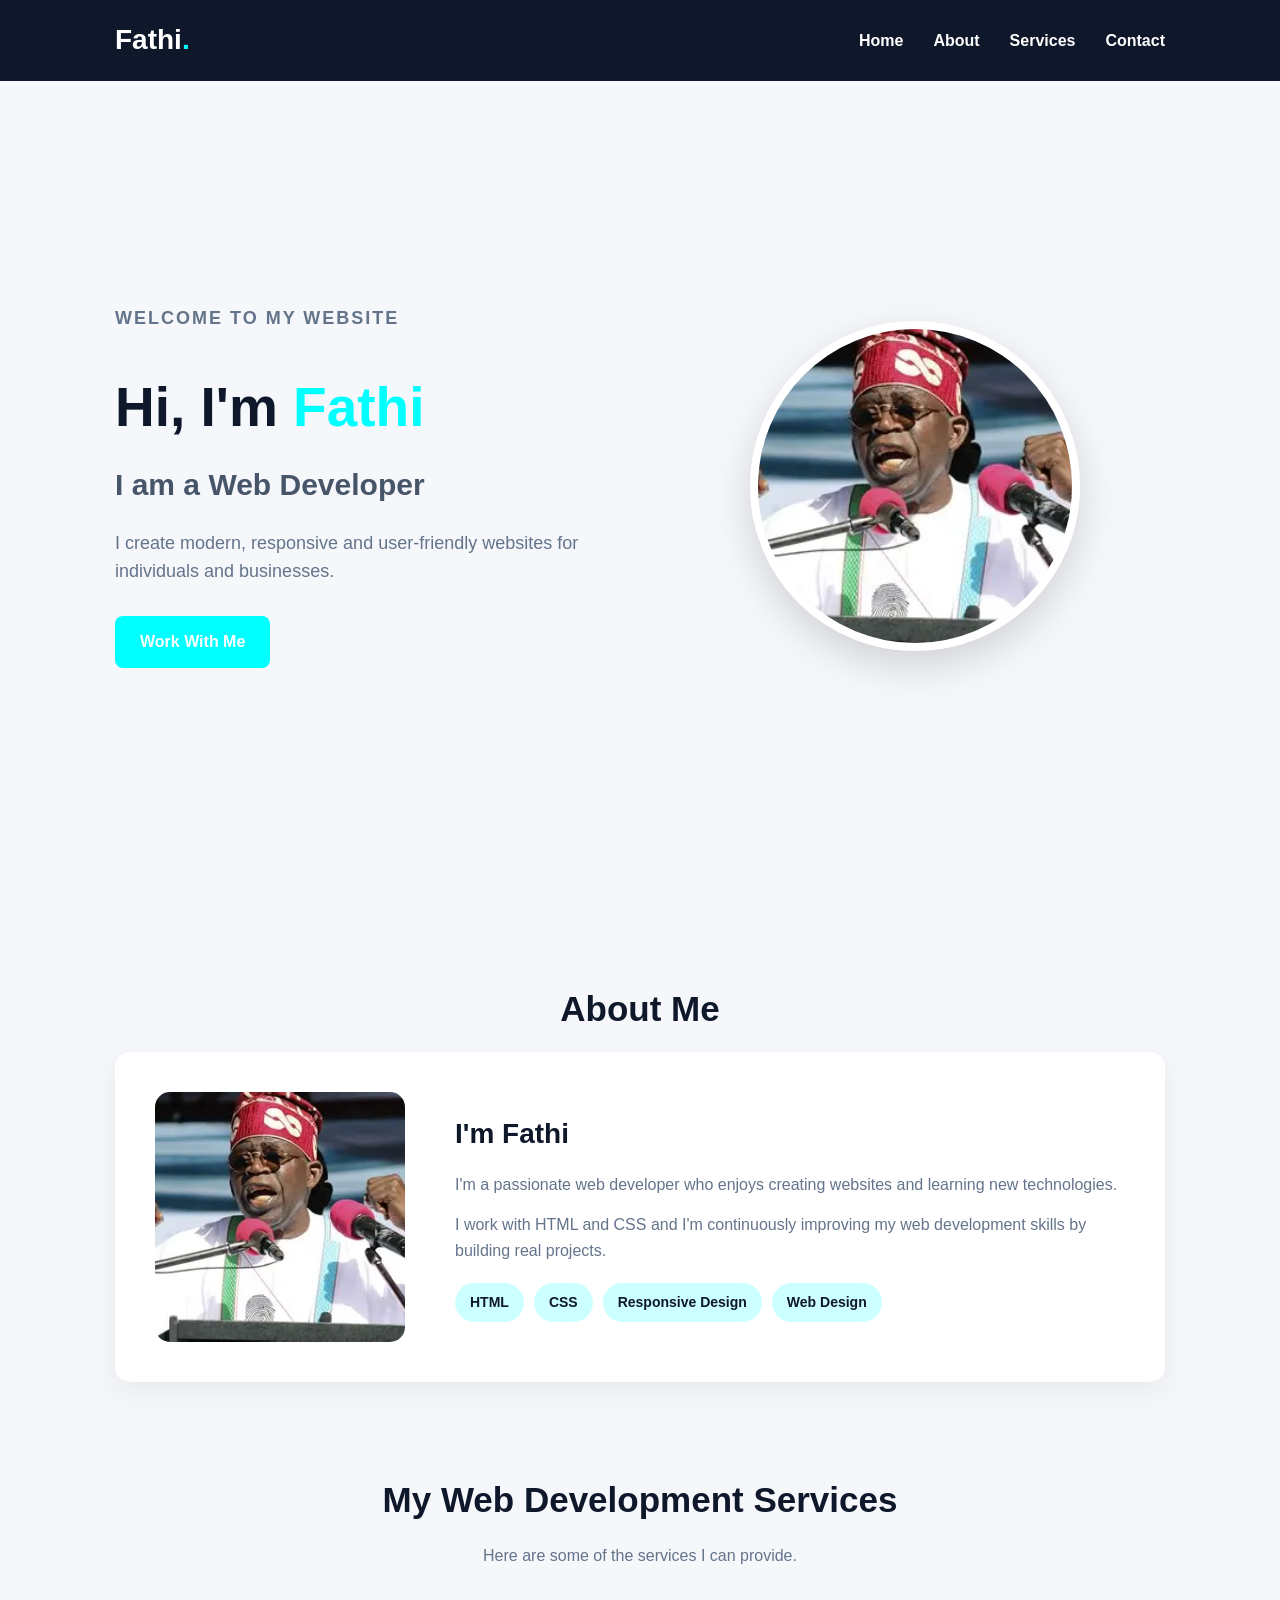
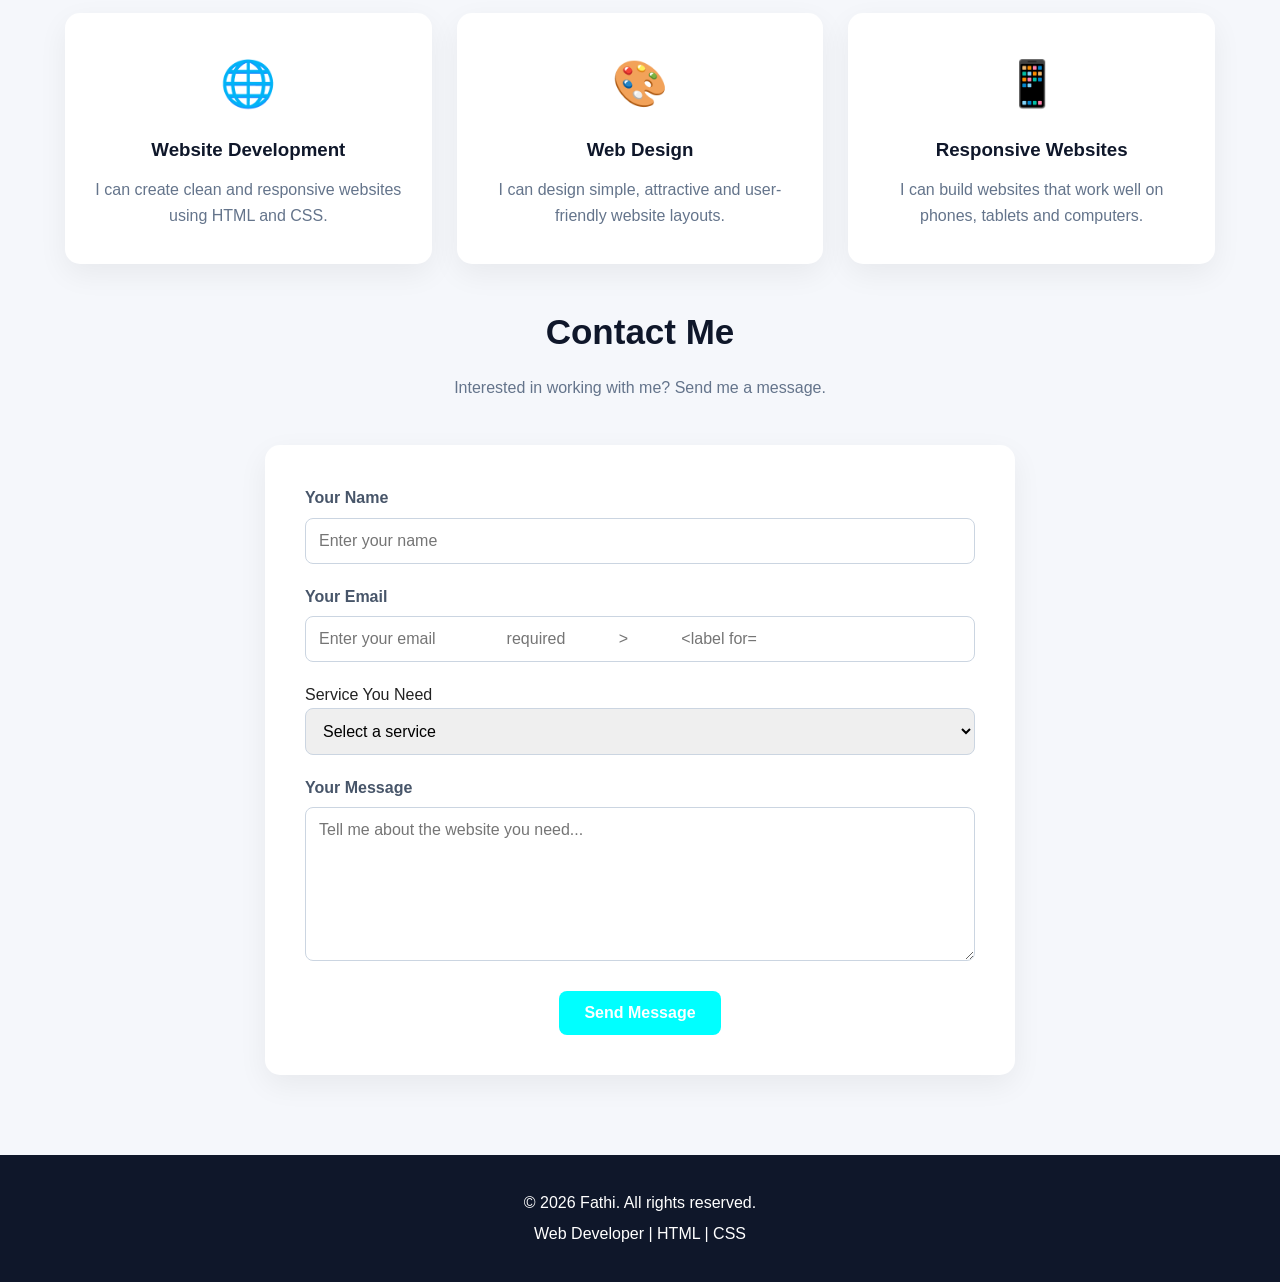
==== fathi profile/index.html @ 284f53f1 "update my website" ====
<!DOCTYPE html>
<html lang="en">
<head>
    <meta charset="UTF-8">
    <meta name="viewport" content="width=device-width, initial-scale=1.0">

    <title>Fathi | Web Developer</title>

    <link rel="stylesheet" href="style.css">
</head>

<body>

    <!-- Navigation -->
    <header>
        <nav class="navbar">
            <h2 class="logo">Fathi<span>.</span></h2>

            <ul class="nav-links">
                <li><a href="#home">Home</a></li>
                <li><a href="#about">About</a></li>
                <li><a href="#services">Services</a></li>
                <li><a href="#contact">Contact</a></li>
            </ul>
        </nav>
    </header>


    <!-- Hero Section -->
    <section id="home" class="hero">

        <div class="hero-text">
            <p class="small-text">WELCOME TO MY WEBSITE</p>

            <h1>Hi, I'm <span>Fathi</span></h1>

            <h2>I am a Web Developer</h2>

            <p>
                I create modern, responsive and user-friendly websites
                for individuals and businesses.
            </p>

            <a href="#contact" class="btn">Work With Me</a>
        </div>

        <div class="hero-image">
            <img src="profile.jpg" alt="Photo of Fathi">
        </div>

    </section>


    <!-- About Section -->
    <section id="about" class="section">

        <h2 class="section-title">About Me</h2>

        <div class="about-content">

            <img src="profile.jpg" alt="Fathi">

            <div>
                <h3>I'm Fathi</h3>

                <p>
                    I'm a passionate web developer who enjoys creating
                    websites and learning new technologies.
                </p>

                <p>
                    I work with HTML and CSS and I'm continuously improving
                    my web development skills by building real projects.
                </p>

                <div class="skills">
                    <span>HTML</span>
                    <span>CSS</span>
                    <span>Responsive Design</span>
                    <span>Web Design</span>
                </div>
            </div>

        </div>

    </section>


    <!-- Services Section -->
    <section id="services" class="section services-section">

        <h2 class="section-title">My Web Development Services</h2>

        <p class="section-description">
            Here are some of the services I can provide.
        </p>

        <div class="services">

            <div class="service-card">
                <div class="service-icon">🌐</div>
                <h3>Website Development</h3>
                <p>
                    I can create clean and responsive websites
                    using HTML and CSS.
                </p>
            </div>

            <div class="service-card">
                <div class="service-icon">🎨</div>
                <h3>Web Design</h3>
                <p>
                    I can design simple, attractive and
                    user-friendly website layouts.
                </p>
            </div>

            <div class="service-card">
                <div class="service-icon">📱</div>
                <h3>Responsive Websites</h3>
                <p>
                    I can build websites that work well on
                    phones, tablets and computers.
                </p>
            </div>

        </div>

    </section>


    <!-- Contact Section -->
    <section id="contact" class="section contact-section">

        <h2 class="section-title">Contact Me</h2>

        <p class="section-description">
            Interested in working with me? Send me a message.
        </p>

        <form class="contact-form">

            <label for="name">Your Name</label>
            <input
                type="text"
                id="name"
                name="name"
                placeholder="Enter your name"
                required
            >

            <label for="email">Your Email</label>
            <input
                type="email"
                id="email"
                name="email"
                placeholder="Enter your email
                required
            >

            <label for="service">Service You Need</label>
            <select id="service" name="service">
                <option value="">Select a service</option>
                <option value="website">Website Development</option>
                <option value="design">Web Design</option>
                <option value="responsive">Responsive Website</option>
                <option value="other">Other</option>
            </select>

            <label for="message">Your Message</label>
            <textarea
                id="message"
                name="message"
                rows="7"
                placeholder="Tell me about the website you need..."
                required
            ></textarea>

            <button type="submit" class="btn">
                Send Message
            </button>

        </form>

    </section>


    <!-- Footer -->
    <footer>
        <p>© 2026 Fathi. All rights reserved.</p>

        <p>
            Web Developer | HTML | CSS
        </p>
    </footer>


</body>
</html>
---- fathi profile/style.css ----
:root {
    --color-primary: #0f172a;    
    --color-accent: #00ffff;     
    --color-secondary: #8b5cf6;  
    --color-bg: #f5f7fb;         
    --color-text: #222222;       
    --color-muted: #64748b;     
    --color-muted2: #475569;     
    --color-light: #ffffff;      
    --color-accent-light: #ccffff; 
    --color-form-border: #cbd5e1; 
}
* {
    margin: 0;
    padding: 0;
    box-sizing: border-box;
}
:focus {
    outline: 2px dashed var(--color-accent);
    outline-offset: 3px;
}
html {
    scroll-behavior: smooth;
}
body {
    font-family: Arial, Helvetica, sans-serif;
    line-height: 1.6;
    color: var(--color-text);
    background: var(--color-bg);
}
header {
    background: var(--color-primary);
    position: sticky;
    top: 0;
    z-index: 1000;
}
.navbar {
    max-width: 1100px;
    margin: auto;
    padding: 18px 25px;
    display: flex;
    justify-content: space-between;
    align-items: center;
}
.logo {
    color: var(--color-light);
    font-size: 28px;
}
.logo span {
    color: var(--color-accent);
}
.nav-links {
    list-style: none;
    display: flex;
    gap: 30px;
}
.nav-links a {
    color: var(--color-light);
    text-decoration: none;
    font-weight: bold;
    transition: color 0.3s;
}
.nav-links a:hover {
    color: var(--color-accent);
}
.hero {
    min-height: 90vh;
    max-width: 1100px;
    margin: auto;
    padding: 70px 25px;
    display: flex;
    justify-content: space-between;
    align-items: center;
    gap: 50px;
}
.hero-text {
    flex: 1;
}
.small-text {
    color: var(--color-accent);
    font-weight: bold;
    letter-spacing: 2px;
    margin-bottom: 15px;
}
.hero h1 {
    font-size: 55px;
    color: var(--color-primary);
    margin-bottom: 10px;
}
.hero h1 span {
    color: var(--color-accent);
}
.hero h2 {
    font-size: 30px;
    color: var(--color-muted2);
    margin-bottom: 20px;
}
.hero p {
    font-size: 18px;
    color: var(--color-muted);
    max-width: 550px;
    margin-bottom: 30px;
}
.hero-image {
    flex: 1;
    display: flex;
    justify-content: center;
}
.hero-image img {
    width: 330px;
    height: 330px;
    object-fit: cover;
    border-radius: 50%;
    border: 8px solid var(--color-light);
    box-shadow: 0 15px 40px rgba(0, 0, 0, 0.15);
}
.btn {
    display: inline-block;
    background: var(--color-accent);
    color: var(--color-light);
    padding: 13px 25px;
    border: none;
    border-radius: 8px;
    text-decoration: none;
    font-size: 16px;
    font-weight: bold;
    cursor: pointer;
    transition: background 0.3s, transform 0.3s;
}
.btn:hover {
    background: #00e5e5; /* slightly darker cyan */
    transform: translateY(-2px);
}
.section {
    max-width: 1100px;
    margin: auto;
    padding: 90px 25px;
}
.section-title {
    text-align: center;
    font-size: 35px;
    color: var(--color-primary);
    margin-bottom: 15px;
}
.section-description {
    text-align: center;
    color: var(--color-muted);
    margin-bottom: 45px;
}
.about-content {
    display: flex;
    align-items: center;
    gap: 50px;
    background: var(--color-light);
    padding: 40px;
    border-radius: 15px;
    box-shadow: 0 10px 30px rgba(0, 0, 0, 0.06);
}
.about-content img {
    width: 250px;
    height: 250px;
    object-fit: cover;
    border-radius: 15px;
}
.about-content h3 {
    font-size: 28px;
    margin-bottom: 15px;
    color: var(--color-primary);
}
.about-content p {
    color: var(--color-muted);
    margin-bottom: 15px;
}
.skills {
    display: flex;
    flex-wrap: wrap;
    gap: 10px;
    margin-top: 20px;
}
.skills span {
    background: var(--color-accent-light);
    color: var(--color-primary);
    padding: 8px 15px;
    border-radius: 20px;
    font-size: 14px;
    font-weight: bold;
}
.services-section {
    max-width: 1200px;
    margin: auto;
    padding: 0 25px;
}
.services {
    display: grid;
    grid-template-columns: repeat(3, 1fr);
    gap: 25px;
}
.service-card {
    background: var(--color-light);
    padding: 35px 25px;
    border-radius: 15px;
    text-align: center;
    box-shadow: 0 10px 30px rgba(0, 0, 0, 0.06);
    transition: transform 0.3s;
}
.service-card:hover {
    transform: translateY(-8px);
}
.service-icon {
    font-size: 45px;
    margin-bottom: 15px;
}
.service-card h3 {
    color: var(--color-primary);
    margin-bottom: 12px;
}
.service-card p {
    color: var(--color-muted);
}
.contact-section {
    max-width: 800px;
    margin: auto;
    padding: 40px 25px;
}
.contact-form {
    background: var(--color-light);
    padding: 40px;
    border-radius: 15px;
    box-shadow: 0 10px 30px rgba(0, 0, 0, 0.06);
    display: flex;
    flex-direction: column;
}
.contact-form label {
    margin-bottom: 7px;
    font-weight: bold;
    color: var(--color-muted2);
}
.contact-form input,
.contact-form select,
.contact-form textarea {
    width: 100%;
    padding: 13px;
    margin-bottom: 20px;
    border: 1px solid var(--color-form-border);
    border-radius: 8px;
    font-size: 16px;
    font-family: inherit;
    outline: none;
}
.contact-form input:focus,
.contact-form select:focus,
.contact-form textarea:focus {
    border-color: var(--color-accent);
}
.contact-form textarea {
    resize: vertical;
}
.contact-form .btn {
    align-self: center;
    width: auto;
    margin-top: 10px;
    background: var(--color-accent);
}
footer {
    background: var(--color-primary);
    color: var(--color-light);
    text-align: center;
    padding: 30px 20px;
    margin-top: 40px;
}
footer p {
    margin: 5px;
    color: var(--color-light);
}
@media (max-width: 768px) {
    .navbar {
        flex-direction: column;
        gap: 15px;
    }
    .nav-links {
        gap: 15px;
        flex-wrap: wrap;
        justify-content: center;
    }
    .hero {
        flex-direction: column-reverse;
        text-align: center;
        padding-top: 50px;
    }
    .hero h1 {
        font-size: 42px;
    }
    .hero h2 {
        font-size: 24px;
    }
    .hero-image img {
        width: 250px;
        height: 250px;
    }
    .about-content {
        flex-direction: column;
        text-align: center;
    }
    .about-content img {
        width: 200px;
        height: 200px;
    }
    .services {
        grid-template-columns: 1fr;
    }
    .contact-section {
        padding: 25px;
    }
}
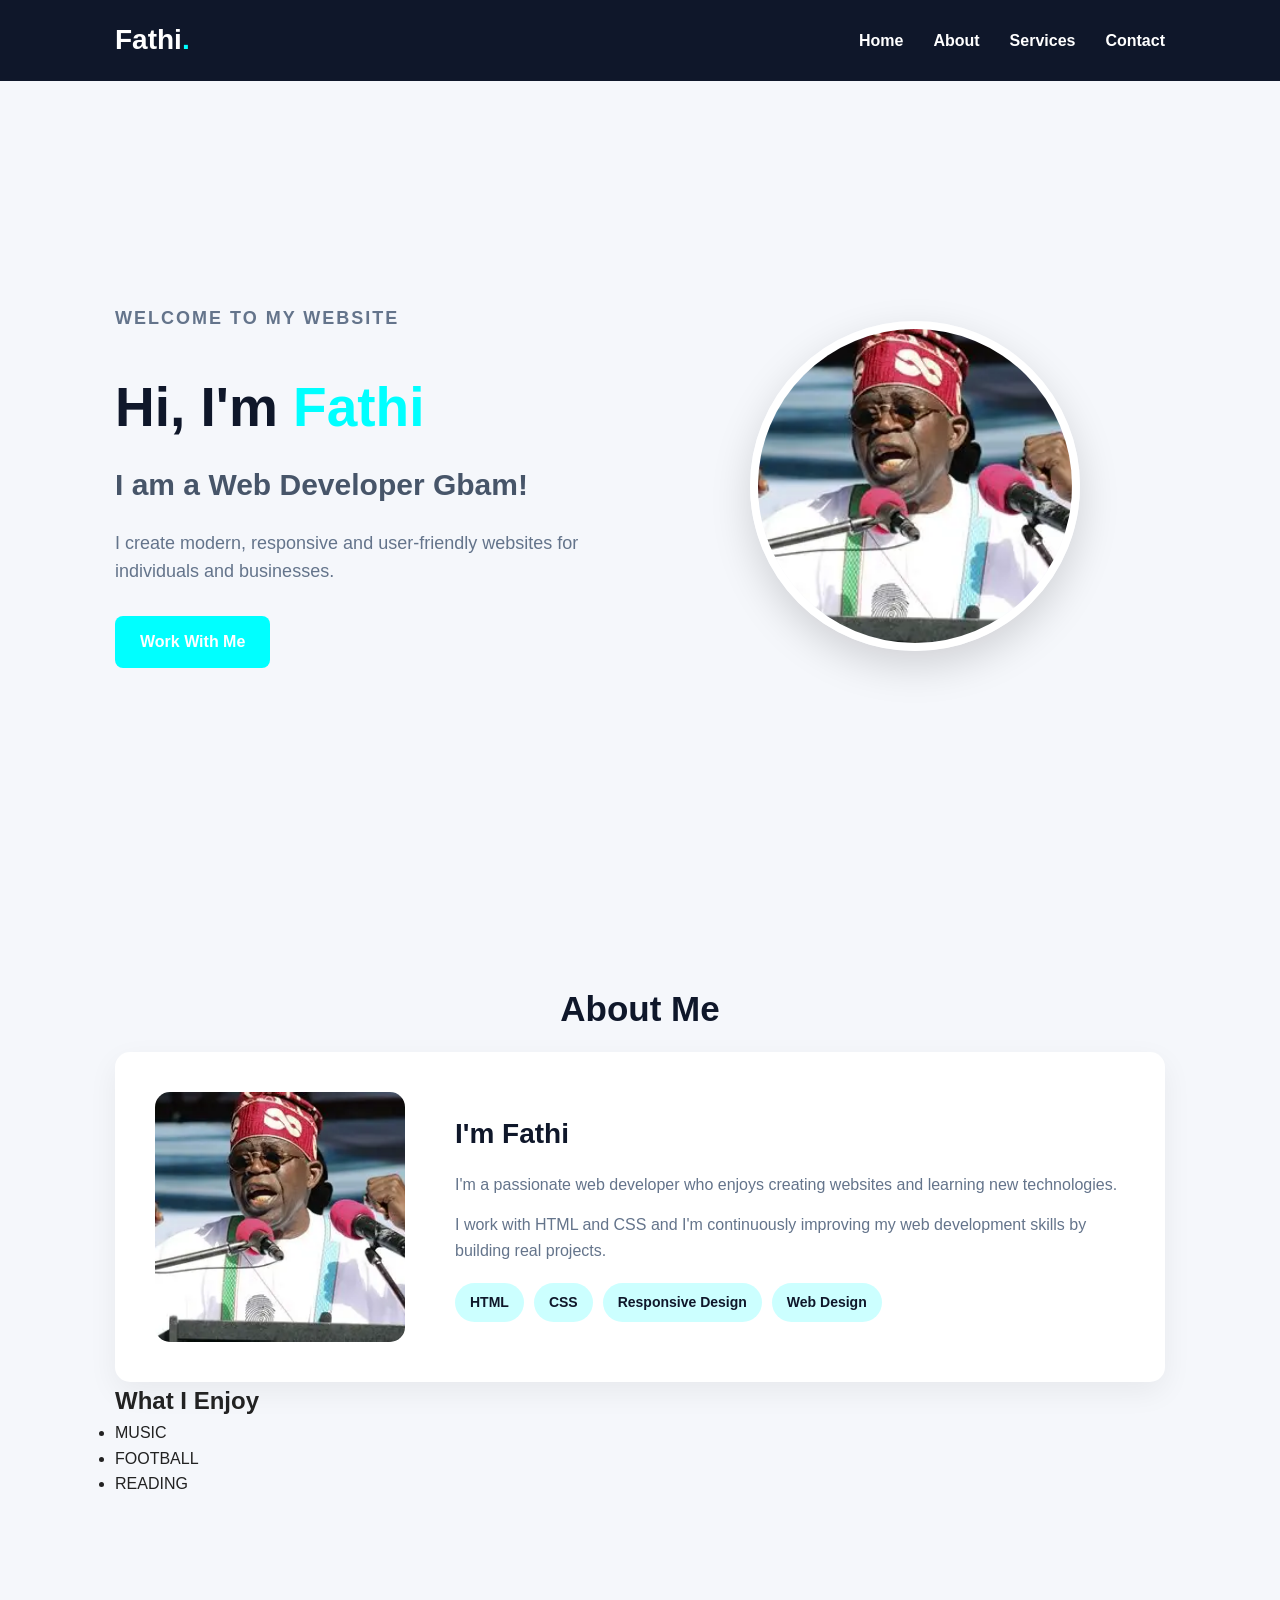
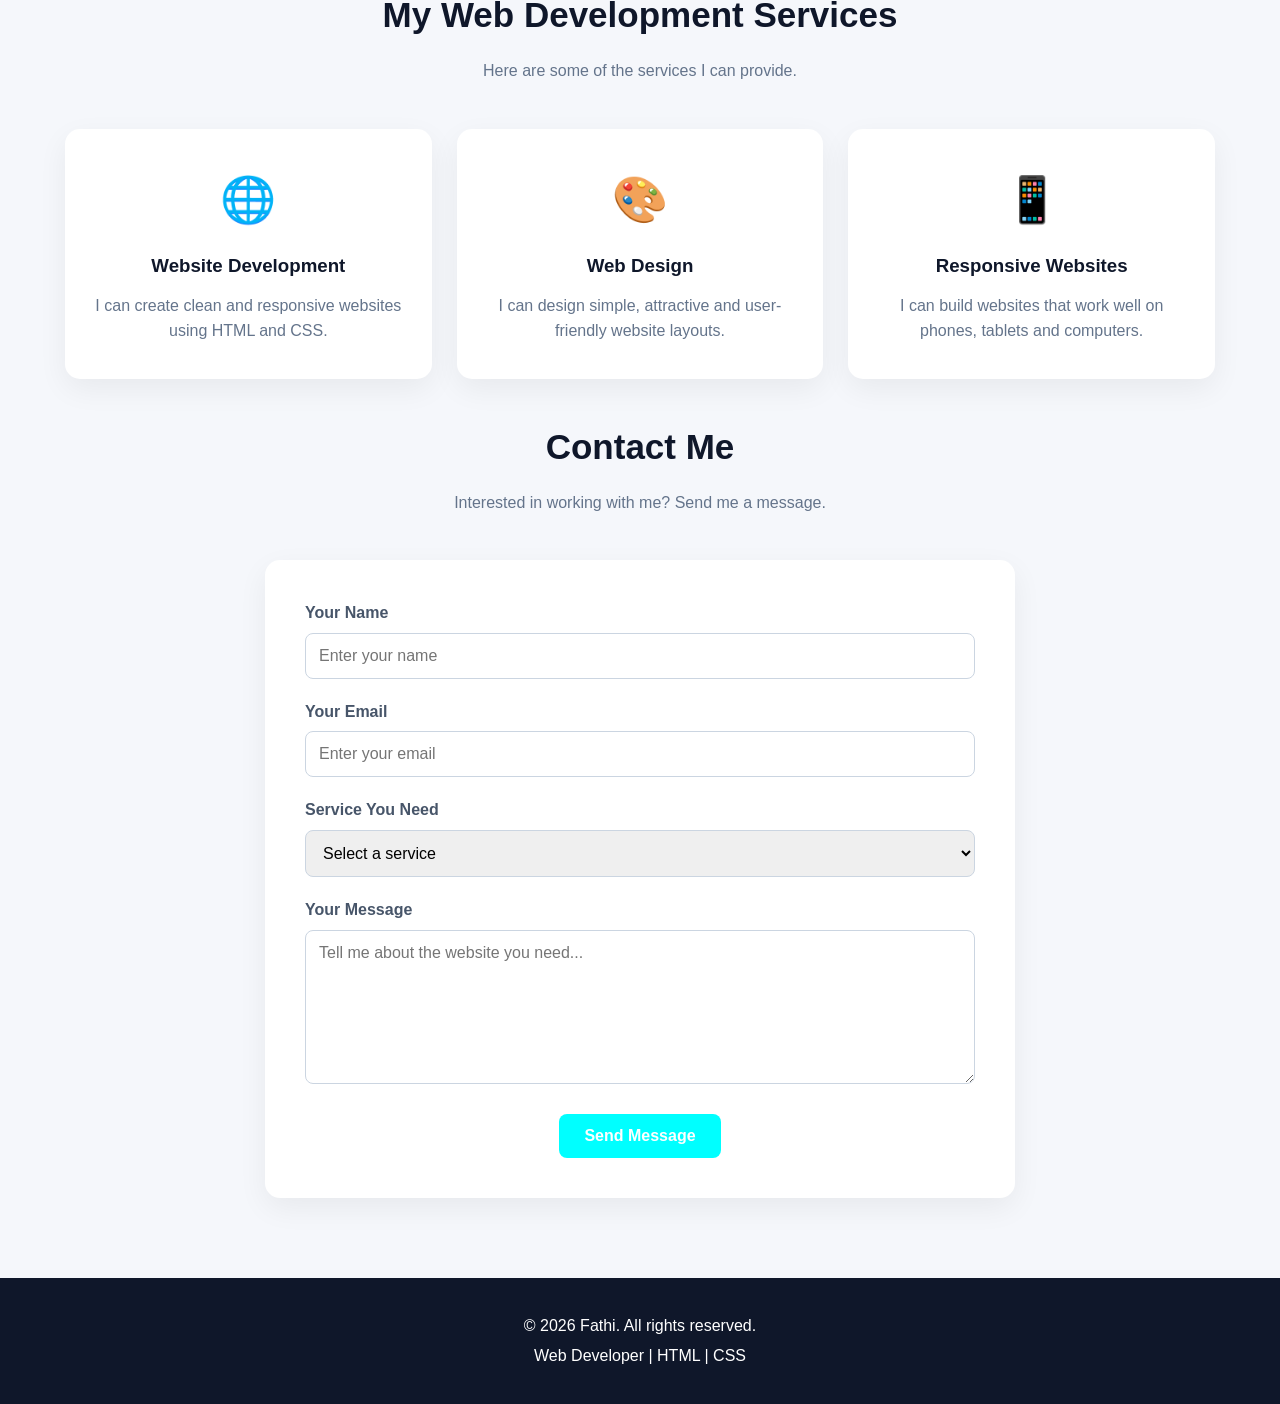
==== commit e008ab2b: "update my website" ====
--- a/fathi profile/index.html
+++ b/fathi profile/index.html
@@ -1,199 +1,154 @@
 <!DOCTYPE html>
 <html lang="en">
 <head>
-    <meta charset="UTF-8">
-    <meta name="viewport" content="width=device-width, initial-scale=1.0">
+  <meta charset="UTF-8" />
+  <meta name="viewport" content="width=device-width, initial-scale=1.0"/>
+  <title>Fathi | Web Developer</title>
+  <link rel="stylesheet" href="style.css" />
+</head>
+<body>
+  <!-- Navigation -->
+  <header>
+    <nav class="navbar">
+      <h2 class="logo">Fathi<span>.</span></h2>
+      <ul class="nav-links">
+        <li><a href="#home">Home</a></li>
+        <li><a href="#about">About</a></li>
+        <li><a href="#services">Services</a></li>
+        <li><a href="#contact">Contact</a></li>
+      </ul>
+    </nav>
+  </header>
 
-    <title>Fathi | Web Developer</title>
+  <!-- Hero Section -->
+  <section id="home" class="hero">
+    <div class="hero-text">
+      <p class="small-text">WELCOME TO MY WEBSITE</p>
+      <h1>Hi, I'm <span>Fathi</span></h1>
+      <h2>I am a Web Developer Gbam!</h2>
+      <p>
+        I create modern, responsive and user-friendly websites
+        for individuals and businesses.
+      </p>
+      <a href="#contact" class="btn">Work With Me</a>
+    </div>
+    <div class="hero-image">
+      <img src="profile.jpg" alt="Photo of Fathi" />
+    </div>
+  </section>
 
-    <link rel="stylesheet" href="style.css">
-</head>
+  <!-- About Section -->
+  <section id="about" class="section">
+    <h2 class="section-title">About Me</h2>
+    <div class="about-content">
+      <img src="profile.jpg" alt="Fathi" />
+      <div>
+        <h3>I'm Fathi</h3>
+        <p>
+          I'm a passionate web developer who enjoys creating
+          websites and learning new technologies.
+        </p>
+        <p>
+          I work with HTML and CSS and I'm continuously improving
+          my web development skills by building real projects.
+        </p>
+        <div class="skills">
+          <span>HTML</span>
+          <span>CSS</span>
+          <span>Responsive Design</span>
+          <span>Web Design</span>
+        </div>
+      </div>
+    </div>
+    <h2>What I Enjoy</h2>
+    <ul>
+      <li>MUSIC</li>
+      <li>FOOTBALL</li>
+      <li>READING</li>
+    </ul>
+  </section>
 
-<body>
+  <!-- Services Section -->
+  <section id="services" class="section services-section">
+    <h2 class="section-title">My Web Development Services</h2>
+    <p class="section-description">
+      Here are some of the services I can provide.
+    </p>
+    <div class="services">
+      <div class="service-card">
+        <div class="service-icon">🌐</div>
+        <h3>Website Development</h3>
+        <p>
+          I can create clean and responsive websites
+          using HTML and CSS.
+        </p>
+      </div>
+      <div class="service-card">
+        <div class="service-icon">🎨</div>
+        <h3>Web Design</h3>
+        <p>
+          I can design simple, attractive and
+          user-friendly website layouts.
+        </p>
+      </div>
+      <div class="service-card">
+        <div class="service-icon">📱</div>
+        <h3>Responsive Websites</h3>
+        <p>
+          I can build websites that work well on
+          phones, tablets and computers.
+        </p>
+      </div>
+    </div>
+  </section>
 
-    <!-- Navigation -->
-    <header>
-        <nav class="navbar">
-            <h2 class="logo">Fathi<span>.</span></h2>
+  <!-- Contact Section -->
+  <section id="contact" class="section contact-section">
+    <h2 class="section-title">Contact Me</h2>
+    <p class="section-description">
+      Interested in working with me? Send me a message.
+    </p>
+    <form class="contact-form">
+      <label for="name">Your Name</label>
+      <input
+        type="text"
+        id="name"
+        name="name"
+        placeholder="Enter your name"
+        required
+      />
+      <label for="email">Your Email</label>
+      <input
+        type="email"
+        id="email"
+        name="email"
+        placeholder="Enter your email"
+        required
+      />
+      <label for="service">Service You Need</label>
+      <select id="service" name="service">
+        <option value="">Select a service</option>
+        <option value="website">Website Development</option>
+        <option value="design">Web Design</option>
+        <option value="responsive">Responsive Website</option>
+        <option value="other">Other</option>
+      </select>
+      <label for="message">Your Message</label>
+      <textarea
+        id="message"
+        name="message"
+        rows="7"
+        placeholder="Tell me about the website you need..."
+        required
+      ></textarea>
+      <button type="submit" class="btn">Send Message</button>
+    </form>
+  </section>
 
-            <ul class="nav-links">
-                <li><a href="#home">Home</a></li>
-                <li><a href="#about">About</a></li>
-                <li><a href="#services">Services</a></li>
-                <li><a href="#contact">Contact</a></li>
-            </ul>
-        </nav>
-    </header>
-
-
-    <!-- Hero Section -->
-    <section id="home" class="hero">
-
-        <div class="hero-text">
-            <p class="small-text">WELCOME TO MY WEBSITE</p>
-
-            <h1>Hi, I'm <span>Fathi</span></h1>
-
-            <h2>I am a Web Developer</h2>
-
-            <p>
-                I create modern, responsive and user-friendly websites
-                for individuals and businesses.
-            </p>
-
-            <a href="#contact" class="btn">Work With Me</a>
-        </div>
-
-        <div class="hero-image">
-            <img src="profile.jpg" alt="Photo of Fathi">
-        </div>
-
-    </section>
-
-
-    <!-- About Section -->
-    <section id="about" class="section">
-
-        <h2 class="section-title">About Me</h2>
-
-        <div class="about-content">
-
-            <img src="profile.jpg" alt="Fathi">
-
-            <div>
-                <h3>I'm Fathi</h3>
-
-                <p>
-                    I'm a passionate web developer who enjoys creating
-                    websites and learning new technologies.
-                </p>
-
-                <p>
-                    I work with HTML and CSS and I'm continuously improving
-                    my web development skills by building real projects.
-                </p>
-
-                <div class="skills">
-                    <span>HTML</span>
-                    <span>CSS</span>
-                    <span>Responsive Design</span>
-                    <span>Web Design</span>
-                </div>
-            </div>
-
-        </div>
-
-    </section>
-
-
-    <!-- Services Section -->
-    <section id="services" class="section services-section">
-
-        <h2 class="section-title">My Web Development Services</h2>
-
-        <p class="section-description">
-            Here are some of the services I can provide.
-        </p>
-
-        <div class="services">
-
-            <div class="service-card">
-                <div class="service-icon">🌐</div>
-                <h3>Website Development</h3>
-                <p>
-                    I can create clean and responsive websites
-                    using HTML and CSS.
-                </p>
-            </div>
-
-            <div class="service-card">
-                <div class="service-icon">🎨</div>
-                <h3>Web Design</h3>
-                <p>
-                    I can design simple, attractive and
-                    user-friendly website layouts.
-                </p>
-            </div>
-
-            <div class="service-card">
-                <div class="service-icon">📱</div>
-                <h3>Responsive Websites</h3>
-                <p>
-                    I can build websites that work well on
-                    phones, tablets and computers.
-                </p>
-            </div>
-
-        </div>
-
-    </section>
-
-
-    <!-- Contact Section -->
-    <section id="contact" class="section contact-section">
-
-        <h2 class="section-title">Contact Me</h2>
-
-        <p class="section-description">
-            Interested in working with me? Send me a message.
-        </p>
-
-        <form class="contact-form">
-
-            <label for="name">Your Name</label>
-            <input
-                type="text"
-                id="name"
-                name="name"
-                placeholder="Enter your name"
-                required
-            >
-
-            <label for="email">Your Email</label>
-            <input
-                type="email"
-                id="email"
-                name="email"
-                placeholder="Enter your email
-                required
-            >
-
-            <label for="service">Service You Need</label>
-            <select id="service" name="service">
-                <option value="">Select a service</option>
-                <option value="website">Website Development</option>
-                <option value="design">Web Design</option>
-                <option value="responsive">Responsive Website</option>
-                <option value="other">Other</option>
-            </select>
-
-            <label for="message">Your Message</label>
-            <textarea
-                id="message"
-                name="message"
-                rows="7"
-                placeholder="Tell me about the website you need..."
-                required
-            ></textarea>
-
-            <button type="submit" class="btn">
-                Send Message
-            </button>
-
-        </form>
-
-    </section>
-
-
-    <!-- Footer -->
-    <footer>
-        <p>© 2026 Fathi. All rights reserved.</p>
-
-        <p>
-            Web Developer | HTML | CSS
-        </p>
-    </footer>
-
-
+  <!-- Footer -->
+  <footer>
+    <p>© 2026 Fathi. All rights reserved.</p>
+    <p>Web Developer | HTML | CSS</p>
+  </footer>
 </body>
 </html>
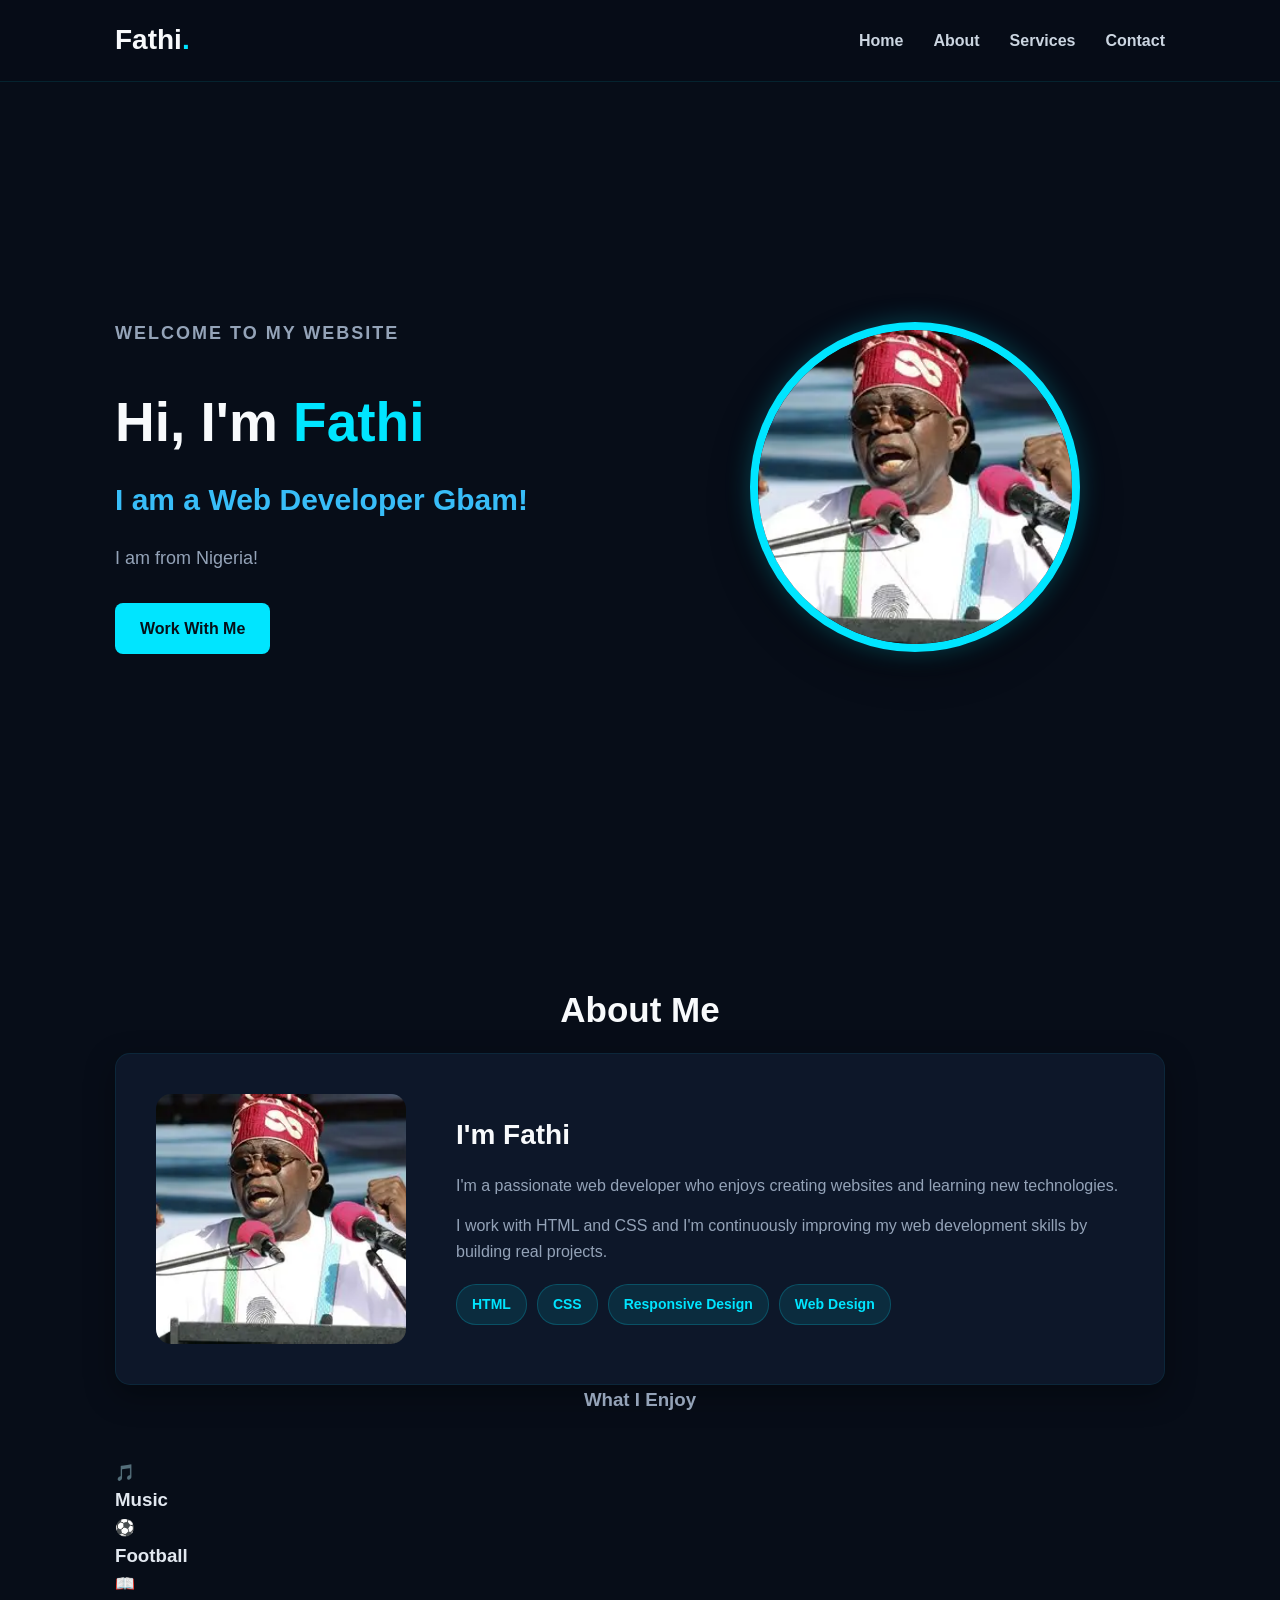
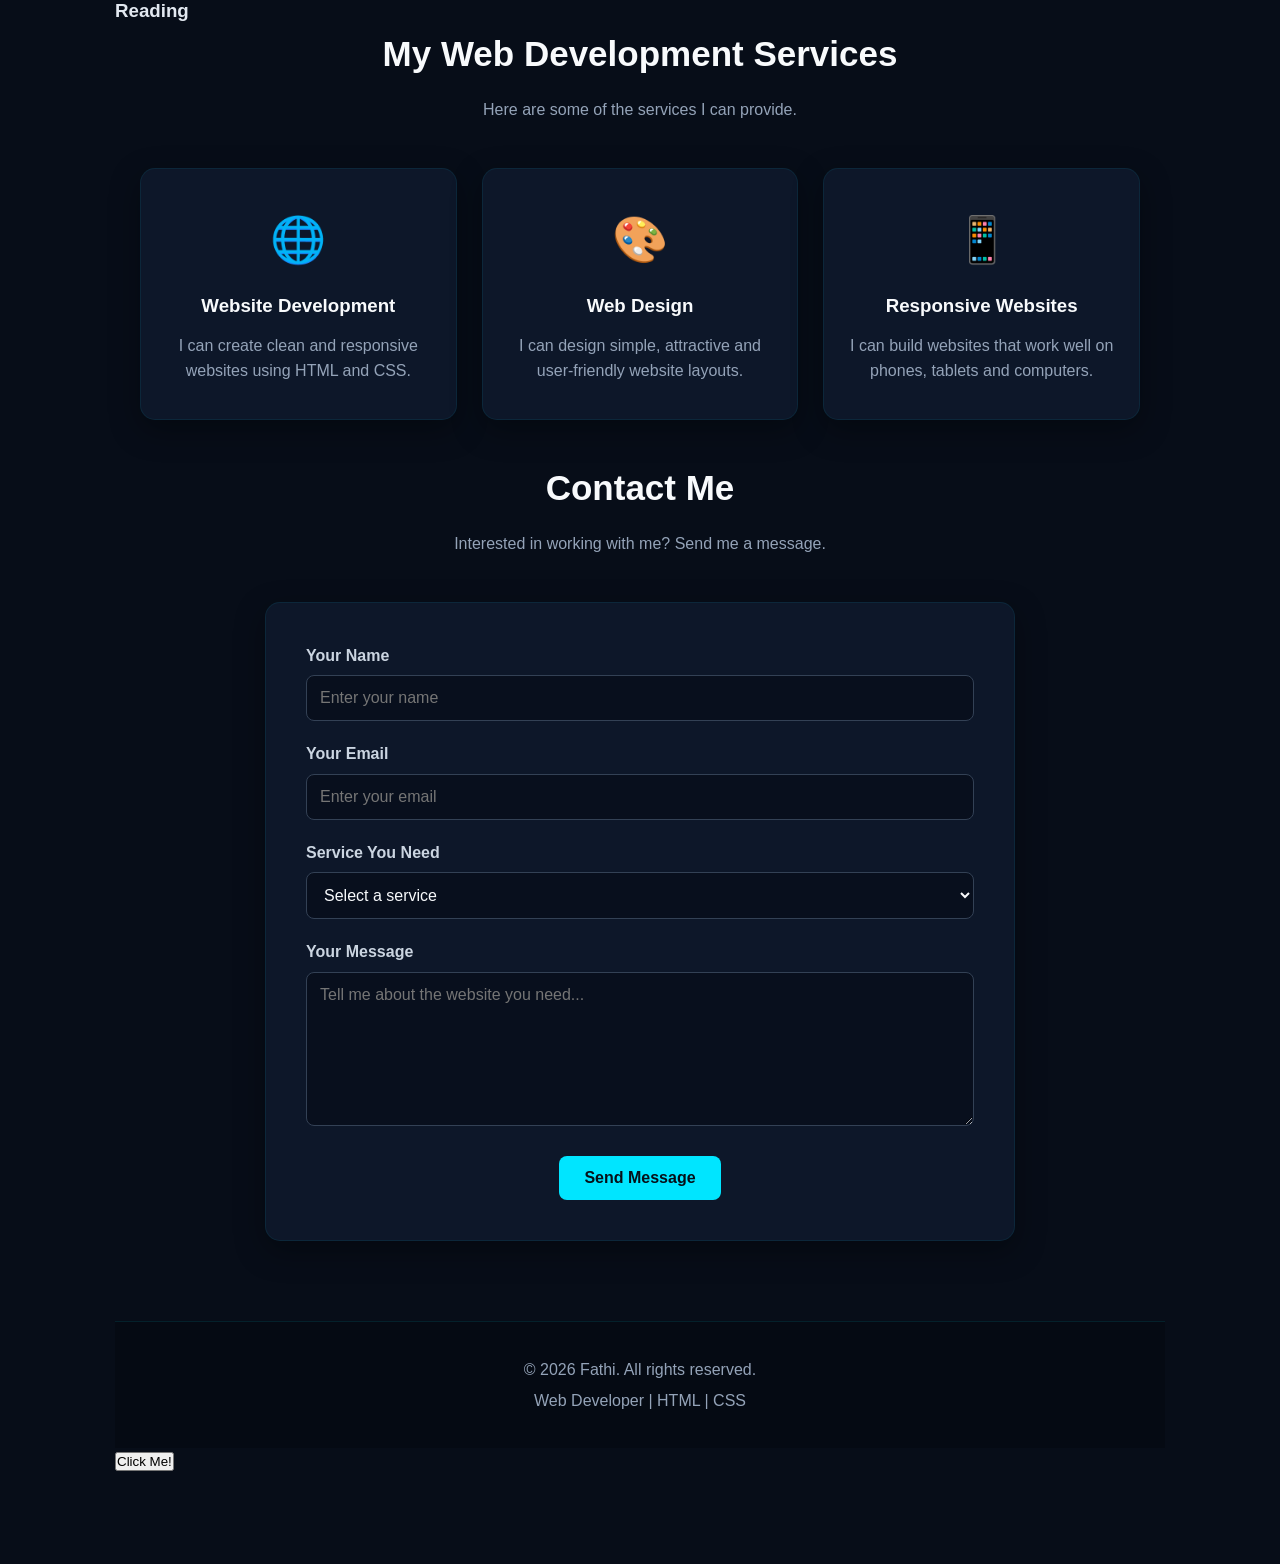
==== commit 390e1db7: "adder java script" ====
--- a/fathi profile/index.html
+++ b/fathi profile/index.html
@@ -7,26 +7,23 @@
   <link rel="stylesheet" href="style.css" />
 </head>
 <body>
-  <!-- Navigation -->
   <header>
     <nav class="navbar">
       <h2 class="logo">Fathi<span>.</span></h2>
       <ul class="nav-links">
-        <li><a href="#home">Home</a></li>
-        <li><a href="#about">About</a></li>
-        <li><a href="#services">Services</a></li>
-        <li><a href="#contact">Contact</a></li>
+        <li><a href="#home" class="nav-link">Home</a></li>
+        <li><a href="#about" class="nav-link">About</a></li>
+        <li><a href="#services" class="nav-link">Services</a></li>
+        <li><a href="#contact" class="nav-link">Contact</a></li>
       </ul>
     </nav>
   </header>
-
-  <!-- Hero Section -->
   <section id="home" class="hero">
     <div class="hero-text">
       <p class="small-text">WELCOME TO MY WEBSITE</p>
       <h1>Hi, I'm <span>Fathi</span></h1>
       <h2>I am a Web Developer Gbam!</h2>
-      <p>
+      <p id="subtitle">
         I create modern, responsive and user-friendly websites
         for individuals and businesses.
       </p>
@@ -36,8 +33,6 @@
       <img src="profile.jpg" alt="Photo of Fathi" />
     </div>
   </section>
-
-  <!-- About Section -->
   <section id="about" class="section">
     <h2 class="section-title">About Me</h2>
     <div class="about-content">
@@ -60,15 +55,23 @@
         </div>
       </div>
     </div>
-    <h2>What I Enjoy</h2>
+     <div class="section-description">
+        <h3>What I Enjoy</h3>
+    </div>
     <ul>
-      <li>MUSIC</li>
-      <li>FOOTBALL</li>
-      <li>READING</li>
+      <div class="skill-box">
+        <span>🎵</span>
+        <h3>Music</h3>
+      </div>
+      <div class="skill-box">
+        <span>⚽</span>
+        <h3>Football</h3>
+      </div>
+      <div class="skill-box">
+        <span>📖</span>
+        <h3>Reading</h3>
+      </div>
     </ul>
-  </section>
-
-  <!-- Services Section -->
   <section id="services" class="section services-section">
     <h2 class="section-title">My Web Development Services</h2>
     <p class="section-description">
@@ -144,11 +147,10 @@
       <button type="submit" class="btn">Send Message</button>
     </form>
   </section>
-
-  <!-- Footer -->
   <footer>
     <p>© 2026 Fathi. All rights reserved.</p>
     <p>Web Developer | HTML | CSS</p>
   </footer>
+  <script src="script.js"></script>
 </body>
 </html>
--- a/fathi profile/style.css
+++ b/fathi profile/style.css
@@ -1,15 +1,26 @@
+
 
 :root {
-    --color-primary: #0f172a;    
-    --color-accent: #00ffff;     
-    --color-secondary: #8b5cf6;  
-    --color-bg: #f5f7fb;         
-    --color-text: #222222;       
-    --color-muted: #64748b;     
-    --color-muted2: #475569;     
-    --color-light: #ffffff;      
-    --color-accent-light: #ccffff; 
-    --color-form-border: #cbd5e1; 
+    /* Main colors */
+    --color-primary: #0b1220;        /* Deep navy */
+    --color-secondary: #111c33;      /* Slightly lighter navy */
+    --color-accent: #00e5ff;         /* Bright cyan */
+    --color-accent-light: #38bdf8;   /* Soft blue */
+
+    /* Backgrounds */
+    --color-bg: #070d18;             /* Main background */
+    --color-card: #0d1729;            /* Card background */
+    --color-light: #f8fafc;           /* White text */
+
+    /* Text */
+    --color-text: #e2e8f0;            /* Main text */
+    --color-muted: #94a3b8;           /* Secondary text */
+    --color-muted2: #cbd5e1;          /* Light secondary text */
+
+    /* Form */
+    --color-form-border: #334155;
+    --color-shadow: rgba(0, 0, 0, 0.35);
+    --color-accent-glow: rgba(0, 229, 255, 0.25);
 }
 * {
     margin: 0;
@@ -30,10 +41,12 @@
     background: var(--color-bg);
 }
 header {
-    background: var(--color-primary);
+    background: rgba(7, 13, 24, 0.95);
     position: sticky;
     top: 0;
     z-index: 1000;
+    border-bottom: 1px solid rgba(0, 229, 255, 0.1);
+    backdrop-filter: blur(10px);
 }
 .navbar {
     max-width: 1100px;
@@ -46,6 +59,7 @@
 .logo {
     color: var(--color-light);
     font-size: 28px;
+    font-weight: 700;
 }
 .logo span {
     color: var(--color-accent);
@@ -55,11 +69,12 @@
     display: flex;
     gap: 30px;
 }
+
 .nav-links a {
-    color: var(--color-light);
+    color: var(--color-muted2);
     text-decoration: none;
     font-weight: bold;
-    transition: color 0.3s;
+    transition: color 0.3s ease;
 }
 .nav-links a:hover {
     color: var(--color-accent);
@@ -81,11 +96,11 @@
     color: var(--color-accent);
     font-weight: bold;
     letter-spacing: 2px;
-    margin-bottom: 15px;
+    margin-bottom: 10px;
 }
 .hero h1 {
     font-size: 55px;
-    color: var(--color-primary);
+    color: var(--color-light);
     margin-bottom: 10px;
 }
 .hero h1 span {
@@ -93,7 +108,7 @@
 }
 .hero h2 {
     font-size: 30px;
-    color: var(--color-muted2);
+    color: var(--color-accent-light);
     margin-bottom: 20px;
 }
 .hero p {
@@ -112,13 +127,16 @@
     height: 330px;
     object-fit: cover;
     border-radius: 50%;
-    border: 8px solid var(--color-light);
-    box-shadow: 0 15px 40px rgba(0, 0, 0, 0.15);
+    border: 8px solid var(--color-accent);
+
+    box-shadow:
+        0 0 25px var(--color-accent-glow),
+        0 15px 40px var(--color-shadow);
 }
 .btn {
     display: inline-block;
     background: var(--color-accent);
-    color: var(--color-light);
+    color: #061018;
     padding: 13px 25px;
     border: none;
     border-radius: 8px;
@@ -126,11 +144,18 @@
     font-size: 16px;
     font-weight: bold;
     cursor: pointer;
-    transition: background 0.3s, transform 0.3s;
+
+    transition:
+        background 0.3s ease,
+        transform 0.3s ease,
+        box-shadow 0.3s ease;
 }
 .btn:hover {
-    background: #00e5e5; /* slightly darker cyan */
+    background: var(--color-accent-light);
     transform: translateY(-2px);
+
+    box-shadow:
+        0 8px 25px var(--color-accent-glow);
 }
 .section {
     max-width: 1100px;
@@ -140,7 +165,7 @@
 .section-title {
     text-align: center;
     font-size: 35px;
-    color: var(--color-primary);
+    color: var(--color-light);
     margin-bottom: 15px;
 }
 .section-description {
@@ -152,10 +177,13 @@
     display: flex;
     align-items: center;
     gap: 50px;
-    background: var(--color-light);
+    background: var(--color-card);
     padding: 40px;
     border-radius: 15px;
-    box-shadow: 0 10px 30px rgba(0, 0, 0, 0.06);
+    border: 1px solid rgba(0, 229, 255, 0.08);
+
+    box-shadow:
+        0 10px 30px var(--color-shadow);
 }
 .about-content img {
     width: 250px;
@@ -166,7 +194,7 @@
 .about-content h3 {
     font-size: 28px;
     margin-bottom: 15px;
-    color: var(--color-primary);
+    color: var(--color-light);
 }
 .about-content p {
     color: var(--color-muted);
@@ -179,9 +207,10 @@
     margin-top: 20px;
 }
 .skills span {
-    background: var(--color-accent-light);
-    color: var(--color-primary);
+    background: rgba(0, 229, 255, 0.1);
+    color: var(--color-accent);
     padding: 8px 15px;
+    border: 1px solid rgba(0, 229, 255, 0.2);
     border-radius: 20px;
     font-size: 14px;
     font-weight: bold;
@@ -197,22 +226,36 @@
     gap: 25px;
 }
 .service-card {
-    background: var(--color-light);
+    background: var(--color-card);
     padding: 35px 25px;
     border-radius: 15px;
     text-align: center;
-    box-shadow: 0 10px 30px rgba(0, 0, 0, 0.06);
-    transition: transform 0.3s;
+    border: 1px solid rgba(0, 229, 255, 0.08);
+
+    box-shadow:
+        0 10px 30px var(--color-shadow);
+
+    transition:
+        transform 0.3s ease,
+        border-color 0.3s ease,
+        box-shadow 0.3s ease;
 }
 .service-card:hover {
     transform: translateY(-8px);
+
+    border-color: rgba(0, 229, 255, 0.35);
+
+    box-shadow:
+        0 15px 35px var(--color-shadow),
+        0 0 20px var(--color-accent-glow);
 }
 .service-icon {
     font-size: 45px;
     margin-bottom: 15px;
+    color: var(--color-accent);
 }
 .service-card h3 {
-    color: var(--color-primary);
+    color: var(--color-light);
     margin-bottom: 12px;
 }
 .service-card p {
@@ -224,10 +267,12 @@
     padding: 40px 25px;
 }
 .contact-form {
-    background: var(--color-light);
+    background: var(--color-card);
     padding: 40px;
     border-radius: 15px;
-    box-shadow: 0 10px 30px rgba(0, 0, 0, 0.06);
+    border: 1px solid rgba(0, 229, 255, 0.08);
+    box-shadow:
+        0 10px 30px var(--color-shadow);
     display: flex;
     flex-direction: column;
 }
@@ -240,18 +285,32 @@
 .contact-form select,
 .contact-form textarea {
     width: 100%;
+
     padding: 13px;
+
     margin-bottom: 20px;
+
     border: 1px solid var(--color-form-border);
+
     border-radius: 8px;
+
     font-size: 16px;
     font-family: inherit;
+
     outline: none;
+
+    background: #080f1d;
+    color: var(--color-light);
+    transition:
+        border-color 0.3s ease,
+        box-shadow 0.3s ease;
 }
 .contact-form input:focus,
 .contact-form select:focus,
 .contact-form textarea:focus {
     border-color: var(--color-accent);
+    box-shadow:
+        0 0 0 3px var(--color-accent-glow);
 }
 .contact-form textarea {
     resize: vertical;
@@ -263,15 +322,16 @@
     background: var(--color-accent);
 }
 footer {
-    background: var(--color-primary);
+    background: #050a13;
     color: var(--color-light);
     text-align: center;
     padding: 30px 20px;
     margin-top: 40px;
+    border-top: 1px solid rgba(0, 229, 255, 0.1);
 }
 footer p {
     margin: 5px;
-    color: var(--color-light);
+    color: var(--color-muted);
 }
 @media (max-width: 768px) {
     .navbar {
@@ -294,6 +354,10 @@
     .hero h2 {
         font-size: 24px;
     }
+    .hero p {
+        margin-left: auto;
+        margin-right: auto;
+    }
     .hero-image img {
         width: 250px;
         height: 250px;
@@ -306,10 +370,13 @@
         width: 200px;
         height: 200px;
     }
+    .skills {
+        justify-content: center;
+    }
     .services {
         grid-template-columns: 1fr;
     }
     .contact-section {
         padding: 25px;
     }
-}
+}
